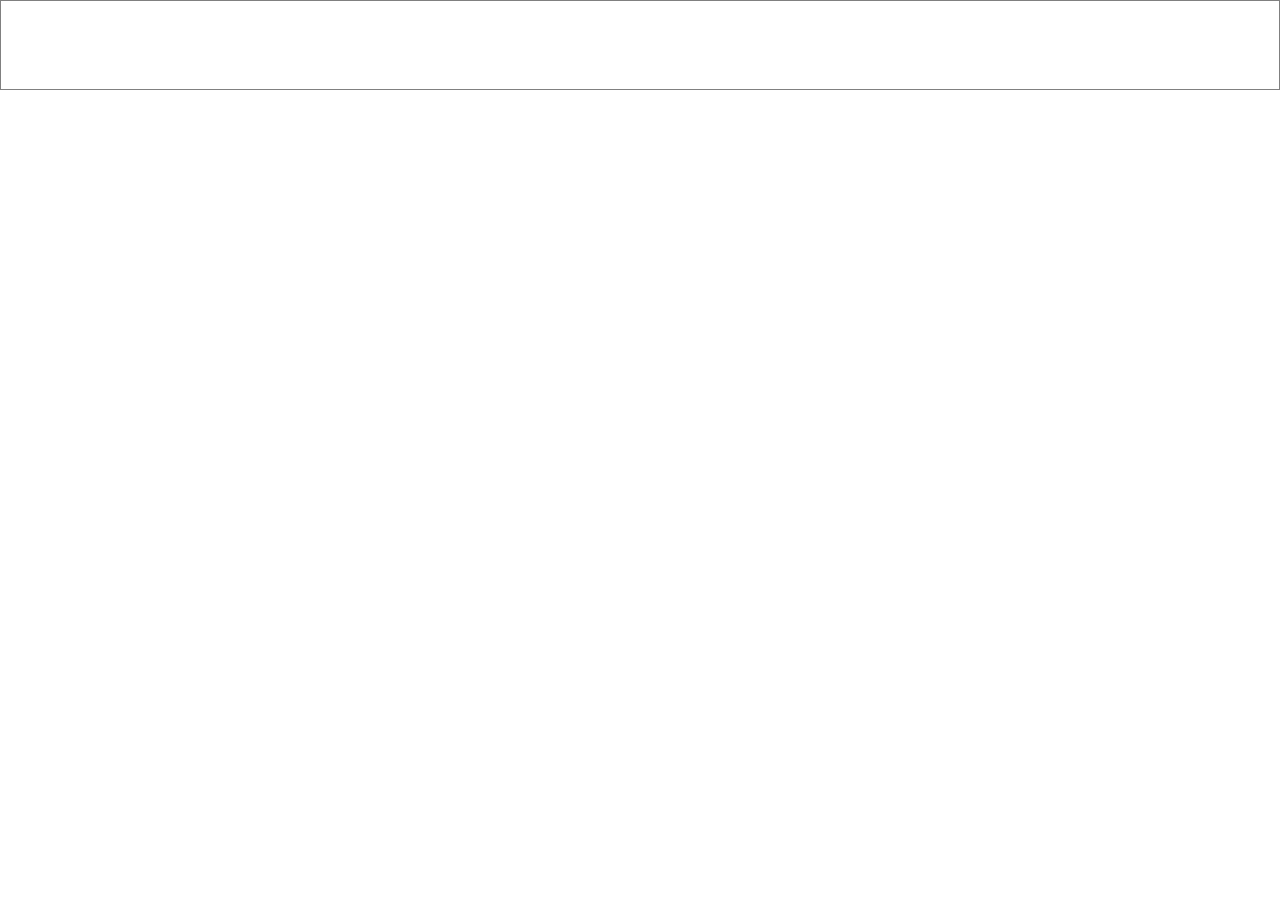
==== index.html @ 285e51b7 "Create first update" ====
<!DOCTYPE html>
<html lang="en">
  <head>
    <meta charset="utf-8">
    <meta http-equiv="X-UA-Compatible" content="IE=edge">
    <meta name="viewport" content="width=device-width, initial-scale=1">
    <title>Дмитрий Сущих — Dmitry Sushchikh</title>

    <link href="css/reset.css" rel="stylesheet">
    <link href="css/my.css" rel="stylesheet">

  </head>

	<body>

<!--
##     ## ########    ###    ########  ######## ########
##     ## ##         ## ##   ##     ## ##       ##     ##
##     ## ##        ##   ##  ##     ## ##       ##     ##
######### ######   ##     ## ##     ## ######   ########
##     ## ##       ######### ##     ## ##       ##   ##
##     ## ##       ##     ## ##     ## ##       ##    ##
##     ## ######## ##     ## ########  ######## ##     ##
-->
			<div class="header_container">
				<div class="logo_title"></div>
				<div class="projects"></div>
				<div class="contacts"></div>
			</div>

		<script src="js/jquery.js"></script>
		<script src="js/my.js"></script>
	</body>

</html>
---- css/my.css ----
/* 
########          ######  #### ######## ########
##               ##    ##  ##       ##  ##
##               ##        ##      ##   ##
######   #######  ######   ##     ##    ######
##                     ##  ##    ##     ##
##               ##    ##  ##   ##      ##
##                ######  #### ######## ######## */

html{
    line-height: 1.4;
    font-size: 13px;
}
/*задается размер текста html тэга в завивисомси от размера экрана*/
@media screen and (min-width: 500px){
  html{
    font-size: 14px;
  }
}
@media screen and (min-width: 570px){
  html{
    font-size: 15px;
  }
}
@media screen and (min-width: 620px){
  html{
    font-size: 16px;
  }
}
@media screen and (min-width: 680px){
  html{
    font-size: 17px;
  }
}
@media screen and (min-width: 720px){
  html{
    font-size: 18px;
  }
}
@media screen and (min-width: 800px){
  html{
    font-size: 19px;
  }
}
@media screen and (min-width: 860px){
  html{
    font-size: 20px;
  }
}
@media screen and (min-width: 920px){
  html{
    font-size: 21px;
  }
}
@media screen and (min-width: 1000px){
  html{
    font-size: 22px;
  }
}



/* 
##     ## ########    ###    ########  ######## ########
##     ## ##         ## ##   ##     ## ##       ##     ##
##     ## ##        ##   ##  ##     ## ##       ##     ##
######### ######   ##     ## ##     ## ######   ########
##     ## ##       ######### ##     ## ##       ##   ##
##     ## ##       ##     ## ##     ## ##       ##    ##
##     ## ######## ##     ## ########  ######## ##     ##
*/

.header_container{
  width: 100vw;
  height: 10vh;
  border: 1px solid gray;
}
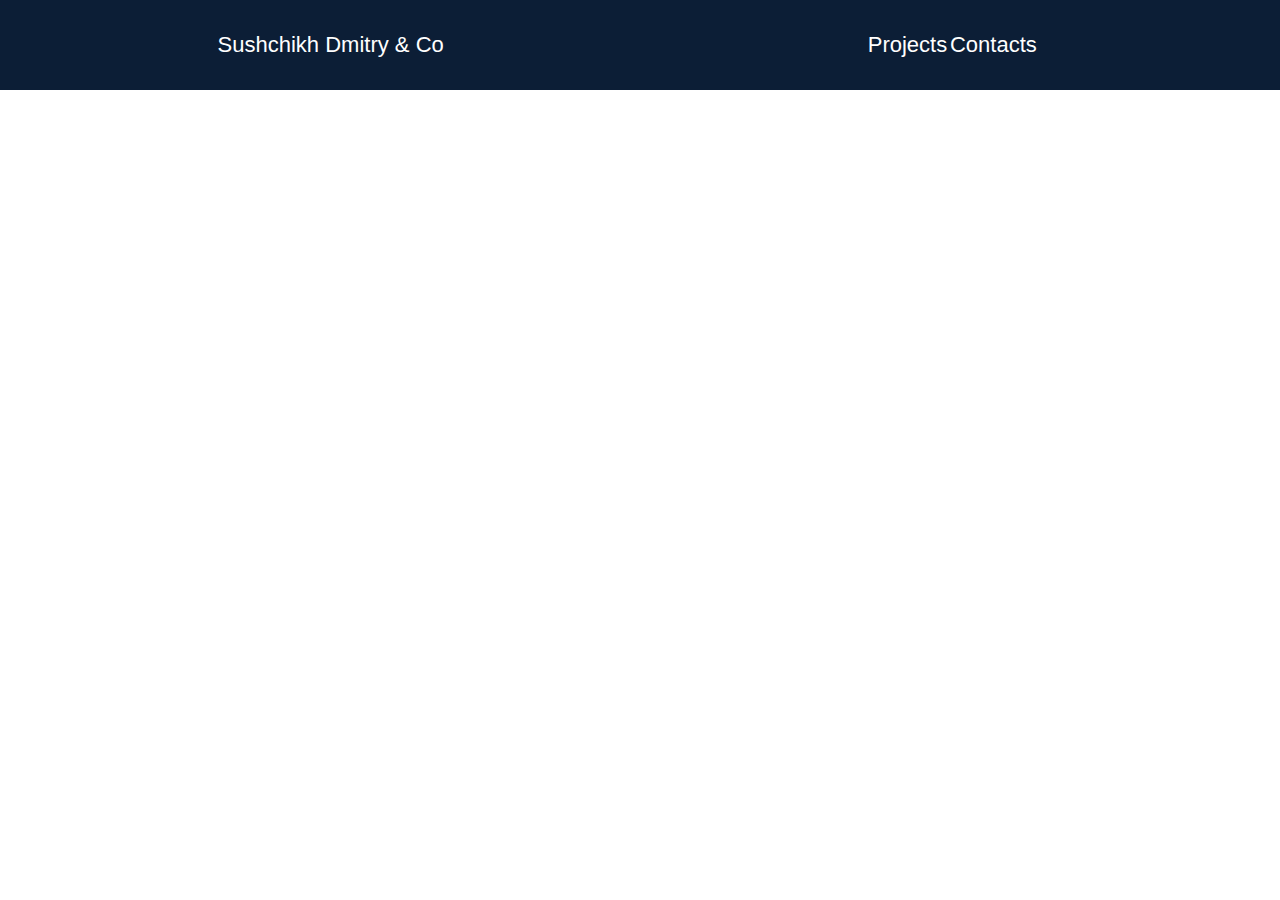
==== commit 11fbc150: "make some gradient-stuff" ====
--- a/index.html
+++ b/index.html
@@ -23,10 +23,16 @@
 ##     ## ######## ##     ## ########  ######## ##     ##
 -->
 			<div class="header_container">
-				<div class="logo_title"></div>
-				<div class="projects"></div>
-				<div class="contacts"></div>
+				<div class="logo_title"><h1>Sushchikh Dmitry & Co</h1></div>
+				<div class="contacts">Contacts</div>
+				<div class="projects">Projects</div>
+
 			</div>
+
+
+			<div class="top_gradient_container">
+				
+			</div>			
 
 		<script src="js/jquery.js"></script>
 		<script src="js/my.js"></script>
--- a/css/my.css
+++ b/css/my.css
@@ -9,57 +9,62 @@
 ##                ######  #### ######## ######## */
 
 html{
-    line-height: 1.4;
-    font-size: 13px;
+	line-height: 1.4;
+	font-size: 13px;
 }
 /*задается размер текста html тэга в завивисомси от размера экрана*/
 @media screen and (min-width: 500px){
   html{
-    font-size: 14px;
+	font-size: 14px;
   }
 }
 @media screen and (min-width: 570px){
   html{
-    font-size: 15px;
+	font-size: 15px;
   }
 }
 @media screen and (min-width: 620px){
   html{
-    font-size: 16px;
+	font-size: 16px;
   }
 }
 @media screen and (min-width: 680px){
   html{
-    font-size: 17px;
+	font-size: 17px;
   }
 }
 @media screen and (min-width: 720px){
   html{
-    font-size: 18px;
+	font-size: 18px;
   }
 }
 @media screen and (min-width: 800px){
   html{
-    font-size: 19px;
+	font-size: 19px;
   }
 }
 @media screen and (min-width: 860px){
   html{
-    font-size: 20px;
+	font-size: 20px;
   }
 }
 @media screen and (min-width: 920px){
   html{
-    font-size: 21px;
+	font-size: 21px;
   }
 }
 @media screen and (min-width: 1000px){
   html{
-    font-size: 22px;
+	font-size: 22px;
   }
 }
 
+@import url('https://fonts.googleapis.com/css?family=Open+Sans');
 
+html, body {
+  font-family: "open sans", sans-serif, verdana;
+
+}
 
 /* 
 ##     ## ########    ###    ########  ######## ########
@@ -74,5 +79,54 @@
 .header_container{
   width: 100vw;
   height: 10vh;
-  border: 1px solid gray;
-}+  background-color: #0C1E36;
+  line-height: 10vh;
+  padding-right: 19vw;
+  color: #fff;
+  margin-bottom: 3px;
+}
+
+  .logo_title{
+	width: 50vw;
+	height: 100%;
+
+	padding-left: 17vw;
+	display: inline-block;
+	float: left;
+  }
+
+  .projects, .contacts{
+	width: 7vw;
+	height: 12vh;
+	display: inline-block;
+	float: right;
+	text-align: right;
+
+
+  }
+  
+  .projects{
+
+  }
+
+  .contacts{
+
+  }
+
+
+
+ /* 
+ ########  #######  ########           ######   ########           ######   #######  ##    ## ########
+    ##    ##     ## ##     ##         ##    ##  ##     ##         ##    ## ##     ## ###   ##    ##
+    ##    ##     ## ##     ##         ##        ##     ##         ##       ##     ## ####  ##    ##
+    ##    ##     ## ########          ##   #### ########          ##       ##     ## ## ## ##    ##
+    ##    ##     ## ##                ##    ##  ##   ##           ##       ##     ## ##  ####    ##
+    ##    ##     ## ##                ##    ##  ##    ##          ##    ## ##     ## ##   ###    ##
+    ##     #######  ##        #######  ######   ##     ## #######  ######   #######  ##    ##    ##
+   */
+
+   .top_gradient_container{
+   	height: 10vh;
+   	width: 100vw;
+   	background: linear-gradient(178.5deg, #0C1E36 49%, transparent 50%), linear-gradient(178.5deg, transparent 50%, #FF3330 49%, );
+   }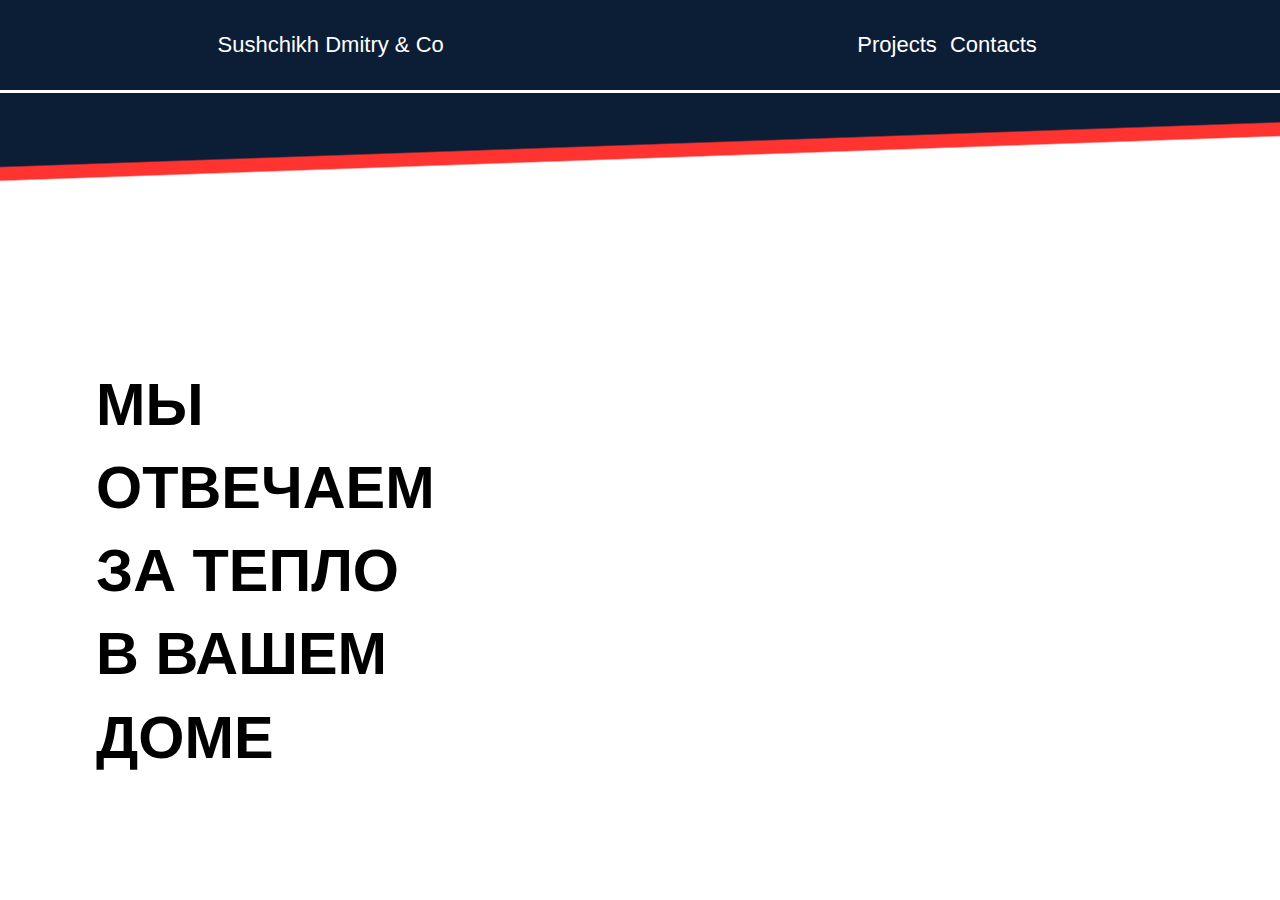
==== commit a7a280c6: "add few container on index, makeup, marckup, css-rules" ====
--- a/index.html
+++ b/index.html
@@ -13,6 +13,8 @@
 
 	<body>
 
+
+	<div class="main_container">
 <!--
 ##     ## ########    ###    ########  ######## ########
 ##     ## ##         ## ##   ##     ## ##       ##     ##
@@ -22,17 +24,35 @@
 ##     ## ##       ##     ## ##     ## ##       ##    ##
 ##     ## ######## ##     ## ########  ######## ##     ##
 -->
-			<div class="header_container">
-				<div class="logo_title"><h1>Sushchikh Dmitry & Co</h1></div>
-				<div class="contacts">Contacts</div>
-				<div class="projects">Projects</div>
-
-			</div>
+		<div class="header_container">
+			<div class="logo_title"><h1><nobr>Sushchikh Dmitry & Co</nobr></h1></div>
+			<div class="contacts">Contacts</div>
+			<div class="projects">Projects</div>
+		</div>
 
 
-			<div class="top_gradient_container">
-				
-			</div>			
+<!-- 
+ ######   #######  ##    ## ######## ######## ##    ## ########          ######   #######  ##    ## ########    ###    #### ##    ## ######## ########
+##    ## ##     ## ###   ##    ##    ##       ###   ##    ##            ##    ## ##     ## ###   ##    ##      ## ##    ##  ###   ## ##       ##     ##
+##       ##     ## ####  ##    ##    ##       ####  ##    ##            ##       ##     ## ####  ##    ##     ##   ##   ##  ####  ## ##       ##     ##
+##       ##     ## ## ## ##    ##    ######   ## ## ##    ##            ##       ##     ## ## ## ##    ##    ##     ##  ##  ## ## ## ######   ########
+##       ##     ## ##  ####    ##    ##       ##  ####    ##            ##       ##     ## ##  ####    ##    #########  ##  ##  #### ##       ##   ##
+##    ## ##     ## ##   ###    ##    ##       ##   ###    ##            ##    ## ##     ## ##   ###    ##    ##     ##  ##  ##   ### ##       ##    ##
+ ######   #######  ##    ##    ##    ######## ##    ##    ##    #######  ######   #######  ##    ##    ##    ##     ## #### ##    ## ######## ##     ##
+ -->
+
+		<div class="content_container">
+			<div class="top_gradient_container"></div>	
+			<div class="content_backgrounf_container"></div>
+			<div class="side_container"><p>Мы отвечаем<br>за тепло<br>в вашем доме</p></div>
+
+		</div>
+
+
+
+	</div>
+
+
 
 		<script src="js/jquery.js"></script>
 		<script src="js/my.js"></script>
--- a/css/my.css
+++ b/css/my.css
@@ -66,6 +66,13 @@
 
 }
 
+
+.main_container{
+	width: 100vw;
+	height: 100vh;
+}
+
+
 /* 
 ##     ## ########    ###    ########  ######## ########
 ##     ## ##         ## ##   ##     ## ##       ##     ##
@@ -101,6 +108,7 @@
 	display: inline-block;
 	float: right;
 	text-align: right;
+	min-width: 100px;
 
 
   }
@@ -115,18 +123,53 @@
 
 
 
- /* 
- ########  #######  ########           ######   ########           ######   #######  ##    ## ########
-    ##    ##     ## ##     ##         ##    ##  ##     ##         ##    ## ##     ## ###   ##    ##
-    ##    ##     ## ##     ##         ##        ##     ##         ##       ##     ## ####  ##    ##
-    ##    ##     ## ########          ##   #### ########          ##       ##     ## ## ## ##    ##
-    ##    ##     ## ##                ##    ##  ##   ##           ##       ##     ## ##  ####    ##
-    ##    ##     ## ##                ##    ##  ##    ##          ##    ## ##     ## ##   ###    ##
-    ##     #######  ##        #######  ######   ##     ## #######  ######   #######  ##    ##    ##
-   */
+/* 
+ ######   #######  ##    ## ######## ######## ##    ## ########          ######   #######  ##    ## ########    ###    #### ##    ## ######## ########
+##    ## ##     ## ###   ##    ##    ##       ###   ##    ##            ##    ## ##     ## ###   ##    ##      ## ##    ##  ###   ## ##       ##     ##
+##       ##     ## ####  ##    ##    ##       ####  ##    ##            ##       ##     ## ####  ##    ##     ##   ##   ##  ####  ## ##       ##     ##
+##       ##     ## ## ## ##    ##    ######   ## ## ##    ##            ##       ##     ## ## ## ##    ##    ##     ##  ##  ## ## ## ######   ########
+##       ##     ## ##  ####    ##    ##       ##  ####    ##            ##       ##     ## ##  ####    ##    #########  ##  ##  #### ##       ##   ##
+##    ## ##     ## ##   ###    ##    ##       ##   ###    ##            ##    ## ##     ## ##   ###    ##    ##     ##  ##  ##   ### ##       ##    ##
+ ######   #######  ##    ##    ##    ######## ##    ##    ##    #######  ######   #######  ##    ##    ##    ##     ## #### ##    ## ######## ##     ##
+ */
+
+.content_container{
+	position: relative;
+}
 
    .top_gradient_container{
-   	height: 10vh;
+   	height: 12vh;
    	width: 100vw;
-   	background: linear-gradient(178.5deg, #0C1E36 49%, transparent 50%), linear-gradient(178.5deg, transparent 50%, #FF3330 49%, );
-   }+   	background: linear-gradient(178deg, #0C1E36 48%, #FF3330 49%, #FF3330 57%, transparent 58%);
+   	position: absolute;
+   	z-index: 1999;
+   }
+
+   .content_backgrounf_container{
+   	width: 100vw;
+   	height: calc(90vh - 3px);
+   	background-image: url('http://lorempixel.com/1000/1000');
+   	background-repeat: no-repeat;
+   	background-size: cover;
+   	background-position: center center;
+   	position: absolute;
+   }
+
+   .side_container{
+   	height: calc(90vh - 3px);
+   	width: 45vw;
+   	background-color: rgba(255, 255, 255, .4);
+   	position: absolute;
+   	text-transform: uppercase;
+   }
+
+    .side_container p{
+		font-size: 2.7rem;
+		margin-top: 30vh;
+		display: block;
+		width: 30vw;
+		text-align: left;
+		margin-left: auto;
+		margin-right: auto;
+		font-weight: 900;
+    }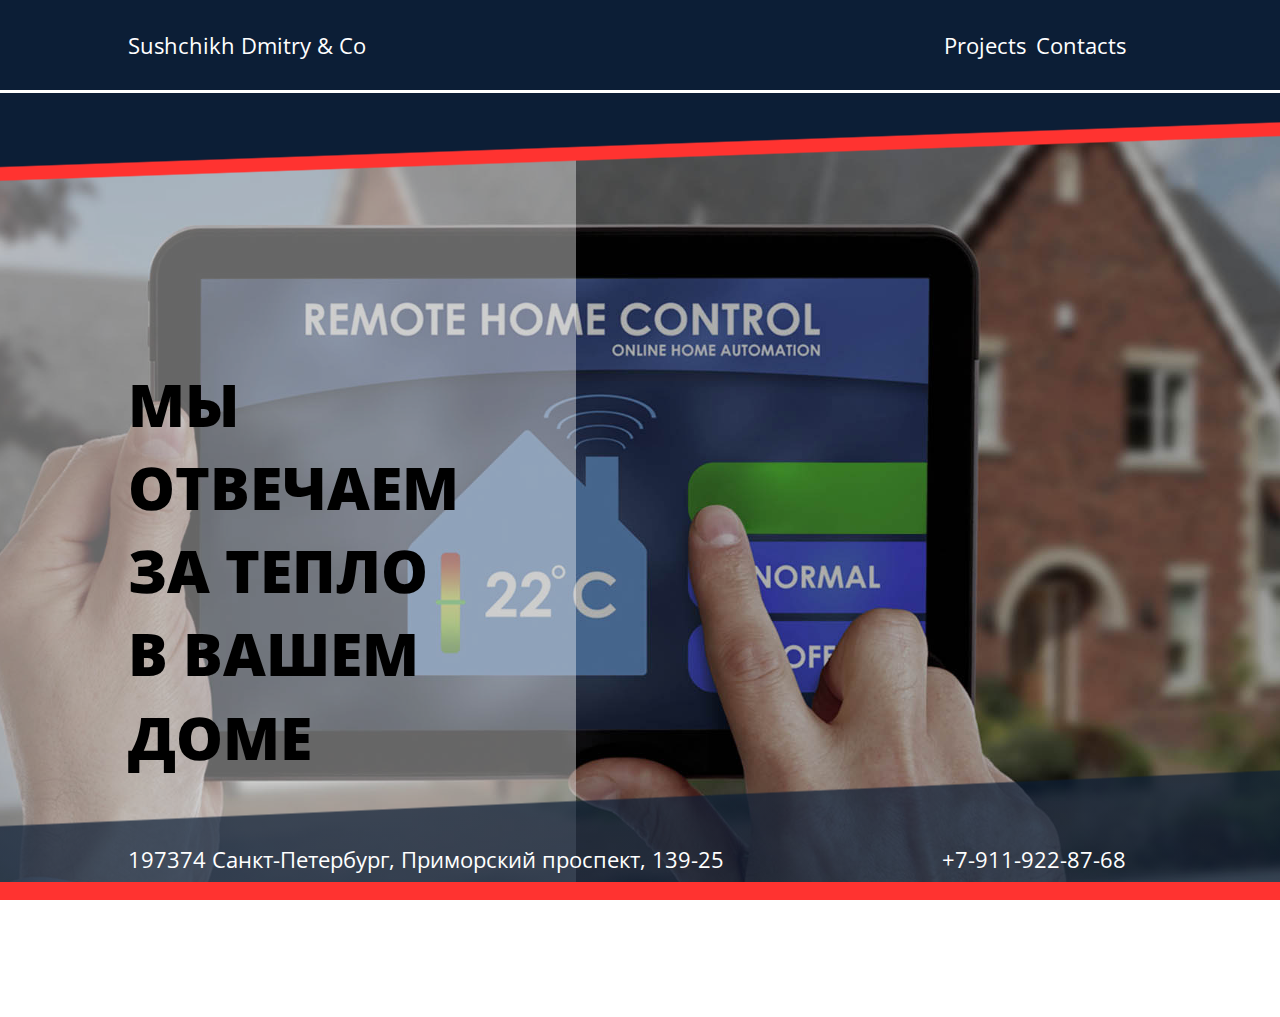
==== commit 387ec83c: "add a new back, rebild transparent box for iOS, wait for mobile layout from designer..." ====
--- a/index.html
+++ b/index.html
@@ -8,6 +8,7 @@
 
     <link href="css/reset.css" rel="stylesheet">
     <link href="css/my.css" rel="stylesheet">
+    <link href="https://fonts.googleapis.com/css?family=Open+Sans:400,700,800&amp;subset=cyrillic" rel="stylesheet">
 
   </head>
 
@@ -48,9 +49,24 @@
 
 		</div>
 
+<!-- 
+ ######   #######  ##    ## ########    ###     ######  ########  ######
+##    ## ##     ## ###   ##    ##      ## ##   ##    ##    ##    ##    ##
+##       ##     ## ####  ##    ##     ##   ##  ##          ##    ##
+##       ##     ## ## ## ##    ##    ##     ## ##          ##     ######
+##       ##     ## ##  ####    ##    ######### ##          ##          ##
+##    ## ##     ## ##   ###    ##    ##     ## ##    ##    ##    ##    ##
+ ######   #######  ##    ##    ##    ##     ##  ######     ##     ######
+ -->
 
+		<div class="contacts_container">
+			<div class="adress">197374 Санкт-Петербург, Приморский проспект, 139-25</div>
+			<div class="phone">+7-911-922-87-68</div>
+			<div class="e-mail">dmitry@sushchikh.com</div>
+		</div>
+		<div class="footer_bar"></div>
 
-	</div>
+	</div><!-- main_container_end -->
 
 
 
--- a/css/my.css
+++ b/css/my.css
@@ -59,7 +59,7 @@
   }
 }
 
-@import url('https://fonts.googleapis.com/css?family=Open+Sans');
+@import url('https://fonts.googleapis.com/css?family=Open+Sans:400,700,800&subset=cyrillic');
 
 html, body {
   font-family: "open sans", sans-serif, verdana;
@@ -88,7 +88,7 @@
   height: 10vh;
   background-color: #0C1E36;
   line-height: 10vh;
-  padding-right: 19vw;
+  padding-right: 12vw;
   color: #fff;
   margin-bottom: 3px;
 }
@@ -97,7 +97,7 @@
 	width: 50vw;
 	height: 100%;
 
-	padding-left: 17vw;
+	padding-left: 10vw;
 	display: inline-block;
 	float: left;
   }
@@ -140,7 +140,7 @@
    .top_gradient_container{
    	height: 12vh;
    	width: 100vw;
-   	background: linear-gradient(178deg, #0C1E36 48%, #FF3330 49%, #FF3330 57%, transparent 58%);
+   	background: linear-gradient(178deg, #0C1E36 48%, #FF3330 49%, #FF3330 57%, rgba(255, 51, 48, .0) 58%);
    	position: absolute;
    	z-index: 1999;
    }
@@ -148,7 +148,7 @@
    .content_backgrounf_container{
    	width: 100vw;
    	height: calc(90vh - 3px);
-   	background-image: url('http://lorempixel.com/1000/1000');
+   	background-image: url('../img/main/background.jpg');
    	background-repeat: no-repeat;
    	background-size: cover;
    	background-position: center center;
@@ -169,7 +169,52 @@
 		display: block;
 		width: 30vw;
 		text-align: left;
-		margin-left: auto;
+		margin-left: 10vw;
 		margin-right: auto;
 		font-weight: 900;
-    }+    }
+
+/* 
+ ######   #######  ##    ## ########    ###     ######  ########  ######
+##    ## ##     ## ###   ##    ##      ## ##   ##    ##    ##    ##    ##
+##       ##     ## ####  ##    ##     ##   ##  ##          ##    ##
+##       ##     ## ## ## ##    ##    ##     ## ##          ##     ######
+##       ##     ## ##  ####    ##    ######### ##          ##          ##
+##    ## ##     ## ##   ###    ##    ##     ## ##    ##    ##    ##    ##
+ ######   #######  ##    ##    ##    ##     ##  ######     ##     ######     
+*/
+
+.contacts_container{
+	width: 100vw;
+	height: 15vh;
+	bottom: 0;
+	margin-bottom: 2vh;
+	background: linear-gradient(357.5deg, rgba(12, 30, 54, .7) 58%, rgba(12, 30, 54, .0) 59%);
+	position: absolute;
+	padding-right: 12vw;
+}
+	.adress, .phone, .e-mail{
+		display: inline-block;
+		height: 5vh;
+		line-height: 5vh;
+		margin-top: 10vh;
+		color: #fff;
+	}
+
+	.adress{
+		margin-left: 10vw;
+	}
+	.phone, .e-mail{
+		float: right;
+		margin-left: 5vw;
+
+	}
+
+.footer_bar	{
+	width: 100vw;
+	height: 2vh;
+	position: absolute;
+	bottom: 0;
+	background-color: #FF3330;
+
+}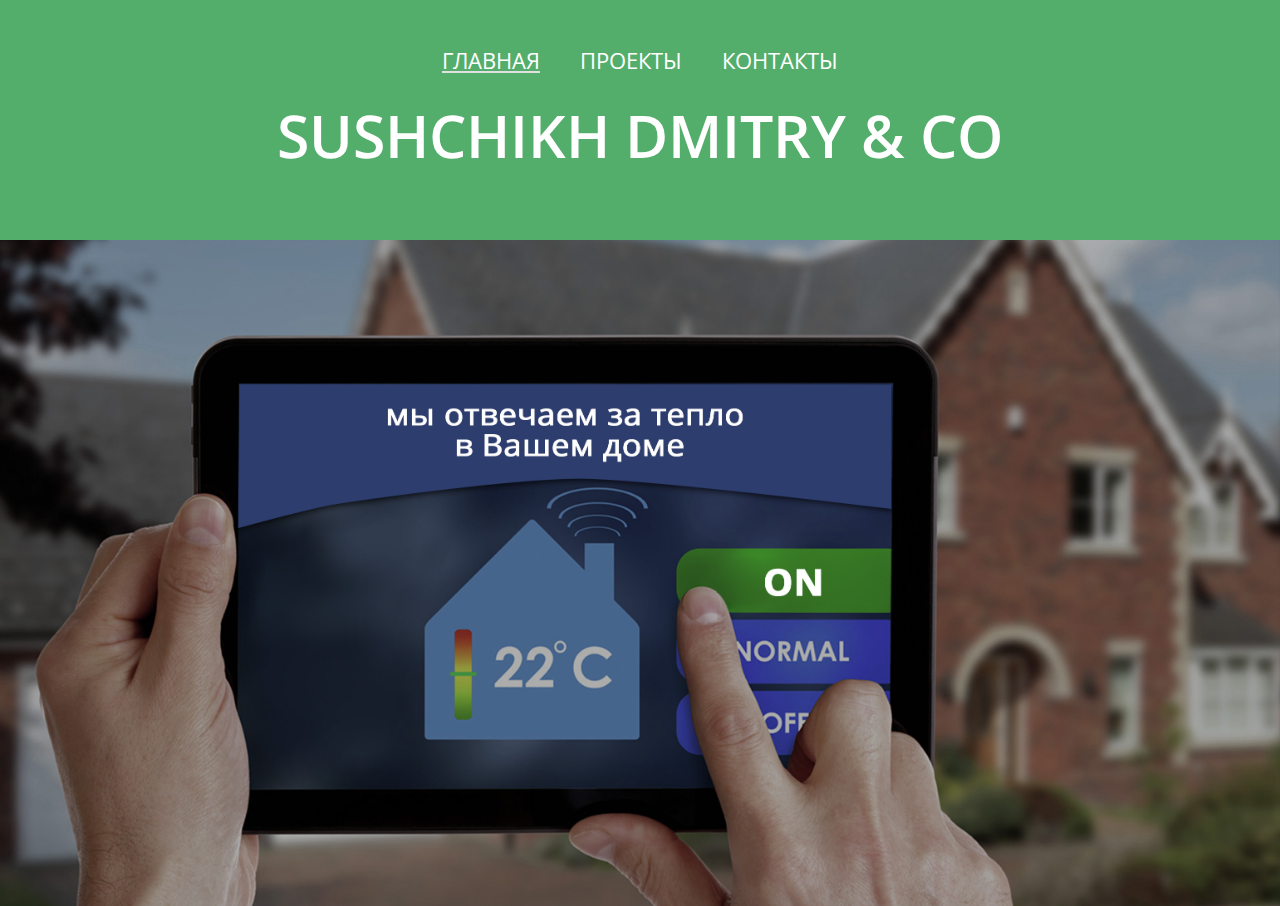
==== commit 3ad36f48: "rebil all site. New theme, new layout." ====
--- a/index.html
+++ b/index.html
@@ -7,71 +7,28 @@
     <title>Дмитрий Сущих — Dmitry Sushchikh</title>
 
     <link href="css/reset.css" rel="stylesheet">
-    <link href="css/my.css" rel="stylesheet">
+    <link href="css/my2.css" rel="stylesheet">
     <link href="https://fonts.googleapis.com/css?family=Open+Sans:400,700,800&amp;subset=cyrillic" rel="stylesheet">
 
   </head>
 
 	<body>
-
-
-	<div class="main_container">
-<!--
-##     ## ########    ###    ########  ######## ########
-##     ## ##         ## ##   ##     ## ##       ##     ##
-##     ## ##        ##   ##  ##     ## ##       ##     ##
-######### ######   ##     ## ##     ## ######   ########
-##     ## ##       ######### ##     ## ##       ##   ##
-##     ## ##       ##     ## ##     ## ##       ##    ##
-##     ## ######## ##     ## ########  ######## ##     ##
--->
-		<div class="header_container">
-			<div class="logo_title"><h1><nobr>Sushchikh Dmitry & Co</nobr></h1></div>
-			<div class="contacts">Contacts</div>
-			<div class="projects">Projects</div>
+<div class="main_container">
+		<div class="header">
+			<div class="nav">
+				<div class="main active"><a href="index.html">главная</a></div>
+				<div class="projekts"><a href="proect.html">проекты</a></div>
+				<div class="contacts"><a href="contacts.html">контакты</a></div>
+			</div>
+			<div class="title">sushchikh <nobr>dmitry & co</nobr></div>
 		</div>
 
-
-<!-- 
- ######   #######  ##    ## ######## ######## ##    ## ########          ######   #######  ##    ## ########    ###    #### ##    ## ######## ########
-##    ## ##     ## ###   ##    ##    ##       ###   ##    ##            ##    ## ##     ## ###   ##    ##      ## ##    ##  ###   ## ##       ##     ##
-##       ##     ## ####  ##    ##    ##       ####  ##    ##            ##       ##     ## ####  ##    ##     ##   ##   ##  ####  ## ##       ##     ##
-##       ##     ## ## ## ##    ##    ######   ## ## ##    ##            ##       ##     ## ## ## ##    ##    ##     ##  ##  ## ## ## ######   ########
-##       ##     ## ##  ####    ##    ##       ##  ####    ##            ##       ##     ## ##  ####    ##    #########  ##  ##  #### ##       ##   ##
-##    ## ##     ## ##   ###    ##    ##       ##   ###    ##            ##    ## ##     ## ##   ###    ##    ##     ##  ##  ##   ### ##       ##    ##
- ######   #######  ##    ##    ##    ######## ##    ##    ##    #######  ######   #######  ##    ##    ##    ##     ## #### ##    ## ######## ##     ##
- -->
-
-		<div class="content_container">
-			<div class="top_gradient_container"></div>	
-			<div class="content_backgrounf_container"></div>
-			<div class="side_container"><p>Мы отвечаем<br>за тепло<br>в вашем доме</p></div>
-
-		</div>
-
-<!-- 
- ######   #######  ##    ## ########    ###     ######  ########  ######
-##    ## ##     ## ###   ##    ##      ## ##   ##    ##    ##    ##    ##
-##       ##     ## ####  ##    ##     ##   ##  ##          ##    ##
-##       ##     ## ## ## ##    ##    ##     ## ##          ##     ######
-##       ##     ## ##  ####    ##    ######### ##          ##          ##
-##    ## ##     ## ##   ###    ##    ##     ## ##    ##    ##    ##    ##
- ######   #######  ##    ##    ##    ##     ##  ######     ##     ######
- -->
-
-		<div class="contacts_container">
-			<div class="adress">197374 Санкт-Петербург, Приморский проспект, 139-25</div>
-			<div class="phone">+7-911-922-87-68</div>
-			<div class="e-mail">dmitry@sushchikh.com</div>
-		</div>
-		<div class="footer_bar"></div>
-
-	</div><!-- main_container_end -->
-
-
+		<div class="main_background"></div>
+</div>
 
 		<script src="js/jquery.js"></script>
 		<script src="js/my.js"></script>
+
 	</body>
 
 </html>--- a/css/my2.css
+++ b/css/my2.css
@@ -0,0 +1,288 @@
+
+/* 
+########          ######  #### ######## ########
+##               ##    ##  ##       ##  ##
+##               ##        ##      ##   ##
+######   #######  ######   ##     ##    ######
+##                     ##  ##    ##     ##
+##               ##    ##  ##   ##      ##
+##                ######  #### ######## ######## */
+
+html{
+	line-height: 1.4;
+	font-size: 13px;
+}
+/*задается размер текста html тэга в завивисомси от размера экрана*/
+@media screen and (min-width: 500px){
+  html{
+	font-size: 14px;
+  }
+}
+@media screen and (min-width: 570px){
+  html{
+	font-size: 15px;
+  }
+}
+@media screen and (min-width: 620px){
+  html{
+	font-size: 16px;
+  }
+}
+@media screen and (min-width: 680px){
+  html{
+	font-size: 17px;
+  }
+}
+@media screen and (min-width: 720px){
+  html{
+	font-size: 18px;
+  }
+}
+@media screen and (min-width: 800px){
+  html{
+	font-size: 19px;
+  }
+}
+@media screen and (min-width: 860px){
+  html{
+	font-size: 20px;
+  }
+}
+@media screen and (min-width: 920px){
+  html{
+	font-size: 21px;
+  }
+}
+@media screen and (min-width: 1000px){
+  html{
+	font-size: 22px;
+  }
+}
+
+@import url('https://fonts.googleapis.com/css?family=Open+Sans:400,700,800&subset=cyrillic');
+
+html, body {
+  font-family: "open sans", sans-serif, verdana;
+
+}
+
+
+a {
+	color: #fff;
+	text-decoration: none;
+}
+a:hover{
+	text-decoration: underline;
+	color: #f1f1f1;
+}
+
+.active{
+	text-decoration: underline;
+	color: #e1e1e1;
+}
+
+.main_container{
+	width: 100%;
+	height: 100vh;
+
+}
+
+.bg_green{
+	background-color: #53AE6B;
+}
+
+
+/* 
+##     ## ########    ###    ########  ######## ########
+##     ## ##         ## ##   ##     ## ##       ##     ##
+##     ## ##        ##   ##  ##     ## ##       ##     ##
+######### ######   ##     ## ##     ## ######   ########
+##     ## ##       ######### ##     ## ##       ##   ##
+##     ## ##       ##     ## ##     ## ##       ##    ##
+##     ## ######## ##     ## ########  ######## ##     ##
+ */
+
+.header{
+	width: 100%;
+	min-height: 25vh;
+	background-color: #53AE6B;
+	color: #fff;
+	padding-top: 3vh;
+	padding-bottom: 7vh;
+	text-transform: uppercase;
+}
+
+	.nav{
+		display: flex;
+		justify-content: center;
+		align-items: center;
+		padding: 2vh 0;
+	}
+
+	.nav > div{
+		display: inline-block;
+		margin: 0 20px;
+	}
+
+	.title{
+		text-align: center;
+		font-size: 2.7rem;
+		text-transform: uppercase;
+		font-weight: 600;
+	}
+
+/* header over ###########################################################*/
+
+
+.main_background{
+	width: 100%;
+	min-height: 74vh;
+	display: block;
+	background-image: url('../img/main/main_3000.jpg');
+	background-position: 40% 30%;
+	background-repeat: no-repeat;
+	background-size: cover;
+}
+
+
+
+
+.proect_container{
+	width: 90vw;
+	margin: 0 auto;
+	overflow: hidden;
+
+}
+
+.proect_title{
+	text-transform: uppercase;
+	text-align: center;
+	font-size: 2.7rem;
+	margin-top: 1rem;
+}
+
+.proect_wrapper{
+	display: flex;
+	flex-direction: row;
+	justify-content: center;
+	align-items: flex-start;
+	flex-wrap: wrap;
+}
+
+.proect_article{
+	
+	max-width: 600px;
+	padding: 2rem;
+}
+
+	.proect_article h1{
+		text-transform: uppercase;
+		font-weight: 600;
+		margin: 0 0 1rem;
+	}
+	.proect_article p:not(:last-child){
+		margin: 0 0 2rem;
+	}
+
+
+.proect_img{
+	max-width: 600px;
+	padding: 2rem;
+}
+
+
+
+
+
+.contacts_wrapper{
+	color: #fff;
+}
+
+.contacts_container{
+	margin: 0 auto;
+	max-width: 70vw;
+	display: flex;
+	justify-content: flex-start;
+	align-items: flex-start;
+	flex-wrap: wrap;
+
+}
+	.contacts_container h1{
+		padding: 20px 0;
+		text-transform: uppercase;
+
+	}
+
+
+
+	.mian_contacts_container{
+
+		width: 100%;
+		text-align: center;
+	}
+		.main_contacts{
+			margin-left: 10vw;
+			margin-bottom: 2rem;
+			max-width: 900px;
+		}
+
+
+		.russia{
+			max-width: 300px;
+			margin-left: 10vw;
+			margin-bottom: 2rem;
+		}
+		.usa{
+			max-width: 300px;
+			margin-left: 10vw;
+			padding-bottom: 2rem;
+		}
+
+		.map{
+
+
+			padding-bottom: 2rem;
+
+		}
+			iframe{
+				position: relative;
+				top: 0px;
+				left: 0px;
+				width: 100%;
+				height: 40vh;
+			}
+
+
+
+
+@media only screen and (max-width: 720px){
+    .main_background{
+        background-image: url('../img/main/main_1000.jpg');
+    }
+    .header{
+    	padding-bottom: 4vh;
+	}
+	.proect_container{width: 100vw;}
+
+	.proect_title{
+
+	font-size: 1.7rem;
+	}
+
+
+
+}
+
+
+@media only screen and (max-width: 500px){
+    .main_background{
+        background-image: url('../img/main/main_500.jpg');
+    }
+    .title_mini{
+    	display: none;
+    }
+    .header_mini{
+    	min-height: 9vh;
+    }
+}
+
